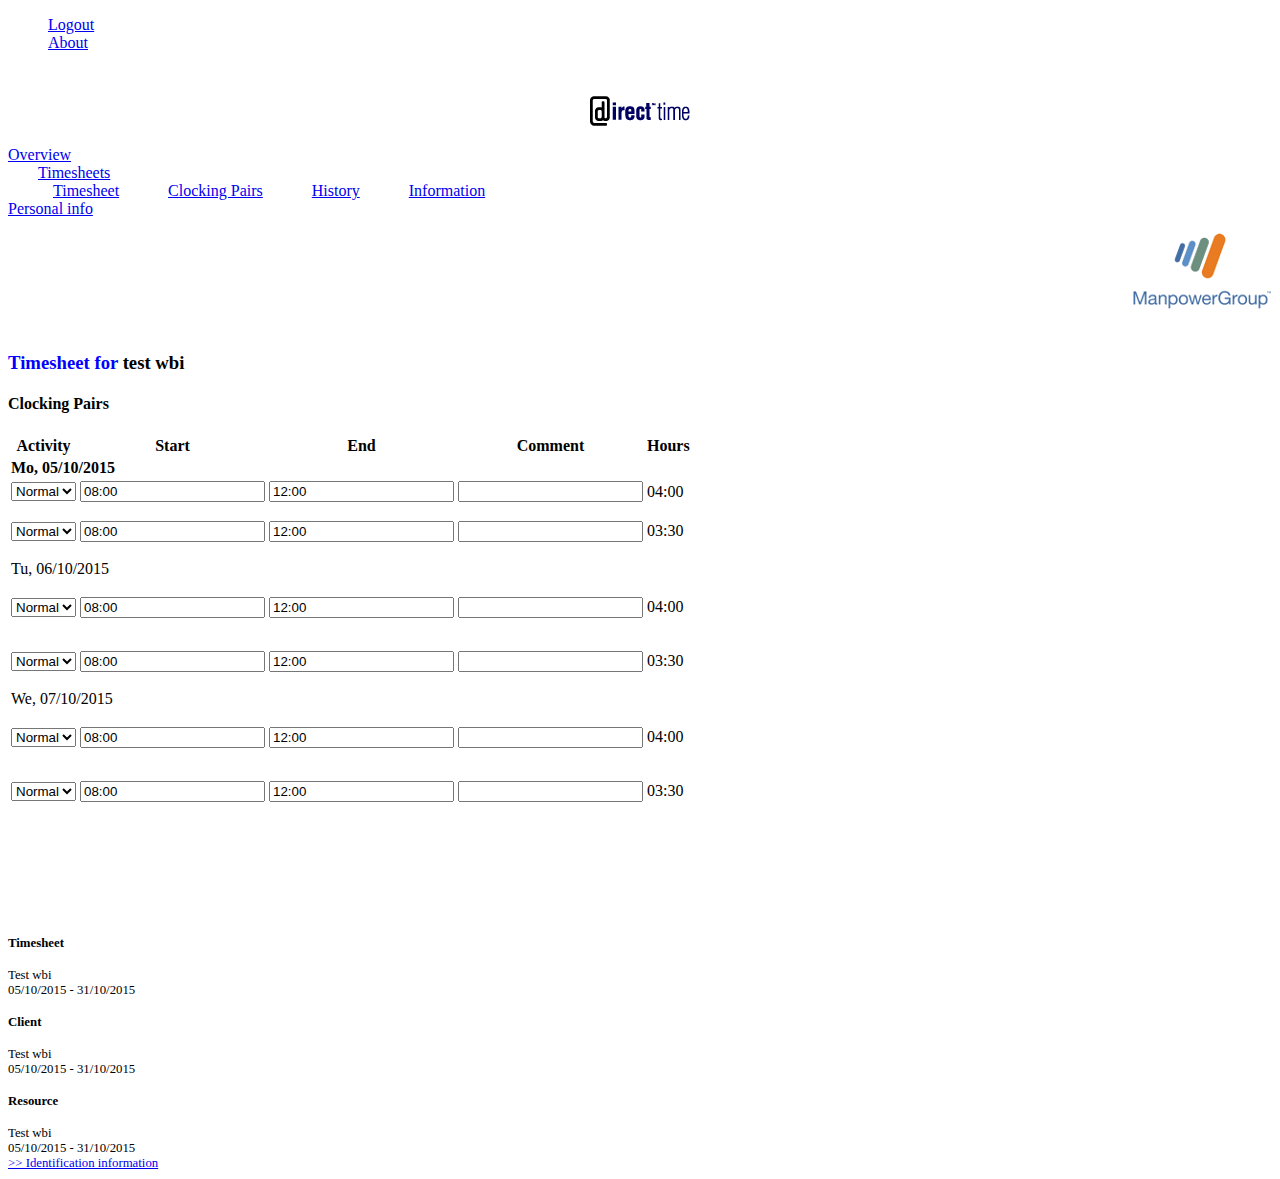
==== bootstraped.html @ 754e8a6f "Update 2015-11-13T15:11:05.784Z" ====
<!DOCTYPE html>
<html lang="en">
<head>
    <meta charset="UTF-8">
    <title>Directtime (Bootstrap)</title>
    <link rel="stylesheet" href="/assets/css/bootstrap-version.min.css">
</head>
<body>
    <div class="container-fluid">
        <aside class="col-md-2">
            <div class="row">
                    <div class="header-list">
                        <ul>
                            <li class="col-xs-6"><a href="#">Logout</a></li>
                            <li class="col-xs-6"><a href="#">About</a></li>
                        </ul>
                    </div>

                    <div class="logo">
                        <img src="assets/images/directtime-logo.gif" alt="">
                    </div>
            </div>

            <div class="row">
                    <div class="list-group list-group-root well">
                        <a href="#" class="list-group-item">Overview</a>
                        <div class="list-group">
                            <a href="#" class="list-group-item"><span class="caret"></span> Timesheets</a>
                            <div class="list-group">
                                <a href="#" class="list-group-item"> Timesheet</a>
                                <a href="#" class="list-group-item active"> Clocking Pairs</a>
                                <a href="#" class="list-group-item"> History</a>
                                <a href="#" class="list-group-item"> Information</a>
                            </div>
                        </div>
                        <a href="#" class="list-group-item">Personal info</a>
                    </div>
            </div>
        </aside>

        <article class="col-md-9">
            <div class="row company-logo">
                <img src="assets/images/manpower-logo.gif" alt="">
            </div>

            <div class="row">
                <div class="col-md-10">
                    <h3><span class="timesheet">Timesheet for</span> test wbi</h3>

                    <h4>Clocking Pairs</h4>

                    <table class="table table-condensed table-hover clocking">
                        <thead>
                            <tr>
                                <th>Activity</th>
                                <th>Start</th>
                                <th>End</th>
                                <th>Comment</th>
                                <th>Hours</th>
                                <th></th>
                                <th></th>
                                <th></th>
                            </tr>
                        </thead>
                        <tbody>
                            <tr>
                                <td colspan="8"> <strong>Mo, 05/10/2015</strong> </td>
                            </tr>
                            <tr>
                                <td>
                                    <select type="text" class="form-control">
                                        <option value="">Normal</option>
                                        <option value="">Fairie</option>
                                    </select>
                                </td>

                                <td> <input type="text" class="form-control" value="08:00"> </td>

                                <td> <input type="text" class="form-control" value="12:00"> </td>

                                <td> <input type="text" class="form-control"> </td>

                                <td> 04:00 </td>

                                <td>
                                    <span class="glyphicon glyphicon-trash"></span>
                                </td>

                                <td></td>

                                <td></td>
                            </tr>
                            <tr>
                                <td>
                                    <select type="text" class="form-control">
                                        <option value="">Normal</option>
                                        <option value="">Fairie</option>
                                    </select>
                                </td>

                                <td>
                                    <input type="text" class="form-control" value="08:00">
                                </td>

                                <td>
                                    <input type="text" class="form-control" value="12:00">
                                </td>

                                <td>
                                    <input type="text" class="form-control">
                                </td>

                                <td>
                                    <p>03:30</p>
                                </td>

                                <td>
                                    <span class="glyphicon glyphicon-trash"></span>
                                </td>

                                <td></td>

                                <td>
                                    <span class="glyphicon glyphicon-menu-hamburger"></span>
                                </td>
                            </tr>
                            <tr>
                                <td colspan="8">  <label>Tu, 06/10/2015</label> </td>
                            </tr>
                            <tr>
                                <td>
                                    <select type="text" class="form-control">
                                        <option value="">Normal</option>
                                        <option value="">Fairie</option>
                                    </select>
                                </td>

                                <td>
                                    <input type="text" class="form-control" value="08:00">
                                </td>

                                <td>
                                    <input type="text" class="form-control" value="12:00">
                                </td>

                                <td>
                                    <input type="text" class="form-control">
                                </td>

                                <td>
                                    <p>04:00</p>
                                </td>

                                <td>
                                    <span class="glyphicon glyphicon-trash"></span>
                                </td>

                                <td></td>

                                <td></td>
                            </tr>
                            <tr>
                                <td>
                                    <select type="text" class="form-control">
                                        <option value="">Normal</option>
                                        <option value="">Fairie</option>
                                    </select>
                                </td>

                                <td>
                                    <input type="text" class="form-control" value="08:00">
                                </td>

                                <td>
                                    <input type="text" class="form-control" value="12:00">
                                </td>

                                <td>
                                    <input type="text" class="form-control">
                                </td>

                                <td>
                                    <p>03:30</p>
                                </td>

                                <td>
                                    <span class="glyphicon glyphicon-trash"></span>
                                </td>

                                <td></td>

                                <td>
                                    <span class="glyphicon glyphicon-menu-hamburger"></span>
                                </td>
                            </tr>

                            <tr>
                                <td colspan="8">
                                    <label>We, 07/10/2015</label>
                                </td>
                            </tr>

                            <tr>
                                <td>
                                    <select type="text" class="form-control">
                                        <option value="">Normal</option>
                                        <option value="">Fairie</option>
                                    </select>
                                </td>
                                <td>
                                    <input type="text" class="form-control" value="08:00">
                                </td>
                                <td>
                                    <input type="text" class="form-control" value="12:00">
                                </td>
                                <td>
                                    <input type="text" class="form-control">
                                </td>
                                <td>
                                    <p>04:00</p>
                                </td>
                                <td>
                                    <span class="glyphicon glyphicon-trash"></span>
                                </td>

                                <td></td>

                                <td></td>
                            </tr>

                            <tr>
                                <td>
                                    <select type="text" class="form-control">
                                        <option value="">Normal</option>
                                        <option value="">Fairie</option>
                                    </select>
                                </td>
                                <td>
                                    <input type="text" class="form-control" value="08:00">
                                </td>
                                <td>
                                    <input type="text" class="form-control" value="12:00">
                                </td>
                                <td>
                                    <input type="text" class="form-control">
                                </td>
                                <td>
                                    <p>03:30</p>
                                </td>

                                <td>
                                    <span class="glyphicon glyphicon-trash"></span>
                                </td>

                                <td></td>

                                <td>
                                    <span class="glyphicon glyphicon-menu-hamburger"></span>
                                </td>
                            </tr>
                        </tbody>
                    </table>
                </div>

                <div class="side-note col-md-2">
                    <h4> Timesheet </h4>
                    <p>
                        Test wbi <br>
                        05/10/2015 - 31/10/2015
                    </p>

                    <h4> Client </h4>
                    <p>
                        Test wbi <br>
                        05/10/2015 - 31/10/2015
                    </p>

                    <h4> Resource </h4>
                    <p>
                        Test wbi <br>
                        05/10/2015 - 31/10/2015
                    </p>

                    <a href="#"> >> Identification information </a>
                </div>
            </div>
        </article>
    </div>
</body>
</html>
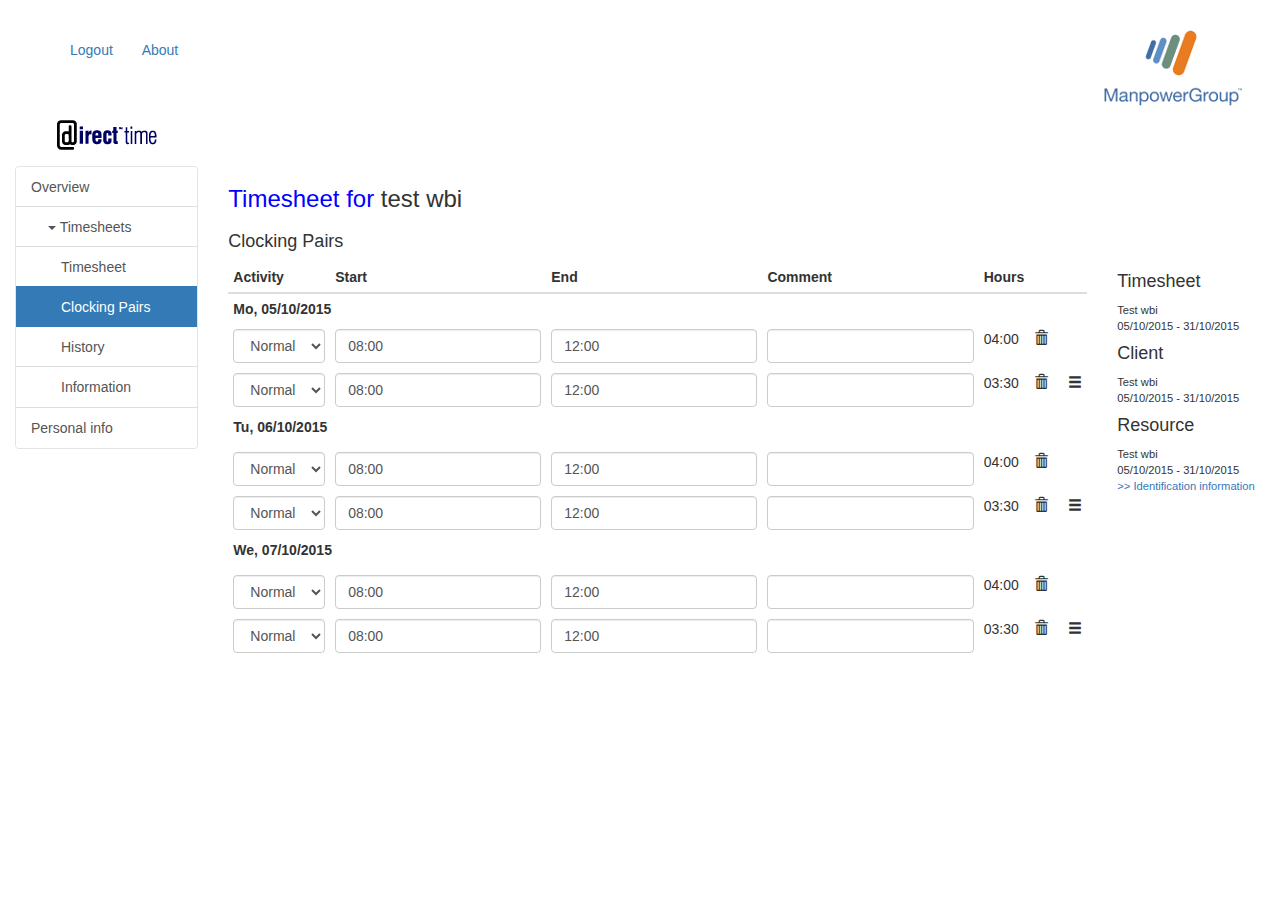
==== commit aed7f389: "Update 2015-11-16T11:52:35.298Z" ====
--- a/bootstraped.html
+++ b/bootstraped.html
@@ -3,288 +3,291 @@
 <head>
     <meta charset="UTF-8">
     <title>Directtime (Bootstrap)</title>
-    <link rel="stylesheet" href="/assets/css/bootstrap-version.min.css">
+    <link rel="stylesheet" href="assets/css/bootstrap-version.min.css">
 </head>
 <body>
-    <div class="container-fluid">
-        <aside class="col-md-2">
-            <div class="row">
-                    <div class="header-list">
-                        <ul>
-                            <li class="col-xs-6"><a href="#">Logout</a></li>
-                            <li class="col-xs-6"><a href="#">About</a></li>
-                        </ul>
+    <div class="container-fluid wrapper">
+        <div class="row">
+            <div class="col-md-2">
+                <div class="header-list">
+                    <ul>
+                        <li class="col-xs-6"><a href="#">Logout</a></li>
+                        <li class="col-xs-6"><a href="#">About</a></li>
+                    </ul>
+                </div>
+
+                <div class="logo">
+                    <img src="assets/images/directtime-logo.gif" alt="">
+                </div>
+            </div>
+
+            <div class="col-md-2 col-md-offset-8 logo text-center">
+                <img src="assets/images/manpower-logo.gif" alt="">
+            </div>
+        </div>
+
+        <div class="row main-content">
+            <div class="col-md-2 menu">
+                <div class="list-group list-group-root well">
+                    <a href="#" class="list-group-item">Overview</a>
+                    <div class="list-group">
+                        <a href="#" class="list-group-item"><span class="caret"></span> Timesheets</a>
+                        <div class="list-group">
+                            <a href="#" class="list-group-item"> Timesheet</a>
+                            <a href="#" class="list-group-item active"> Clocking Pairs</a>
+                            <a href="#" class="list-group-item"> History</a>
+                            <a href="#" class="list-group-item"> Information</a>
+                        </div>
                     </div>
-
-                    <div class="logo">
-                        <img src="assets/images/directtime-logo.gif" alt="">
+                    <a href="#" class="list-group-item">Personal info</a>
+                </div>
+            </div>
+
+            <div class="col-md-10 content">
+                <div class="row">
+                    <h3 class="col-md-12"><span class="timesheet">Timesheet for</span> test wbi</h3>
+                    <h4 class="col-md-12">Clocking Pairs</h4>
+                </div>
+
+                <div class="row">
+                    <div class="col-md-10">
+                        <table class="table table-condensed table-hover clocking">
+                            <thead>
+                                <tr>
+                                    <th>Activity</th>
+                                    <th>Start</th>
+                                    <th>End</th>
+                                    <th>Comment</th>
+                                    <th>Hours</th>
+                                    <th></th>
+                                    <th></th>
+                                    <th></th>
+                                </tr>
+                            </thead>
+                            <tbody>
+                                <tr>
+                                    <td colspan="8"> <strong>Mo, 05/10/2015</strong> </td>
+                                </tr>
+                                <tr>
+                                    <td>
+                                        <select type="text" class="form-control">
+                                            <option value="">Normal</option>
+                                            <option value="">Fairie</option>
+                                        </select>
+                                    </td>
+
+                                    <td> <input type="text" class="form-control" value="08:00"> </td>
+
+                                    <td> <input type="text" class="form-control" value="12:00"> </td>
+
+                                    <td> <input type="text" class="form-control"> </td>
+
+                                    <td> 04:00 </td>
+
+                                    <td>
+                                        <span class="glyphicon glyphicon-trash"></span>
+                                    </td>
+
+                                    <td></td>
+
+                                    <td></td>
+                                </tr>
+                                <tr>
+                                    <td>
+                                        <select type="text" class="form-control">
+                                            <option value="">Normal</option>
+                                            <option value="">Fairie</option>
+                                        </select>
+                                    </td>
+
+                                    <td>
+                                        <input type="text" class="form-control" value="08:00">
+                                    </td>
+
+                                    <td>
+                                        <input type="text" class="form-control" value="12:00">
+                                    </td>
+
+                                    <td>
+                                        <input type="text" class="form-control">
+                                    </td>
+
+                                    <td>
+                                        <p>03:30</p>
+                                    </td>
+
+                                    <td>
+                                        <span class="glyphicon glyphicon-trash"></span>
+                                    </td>
+
+                                    <td></td>
+
+                                    <td>
+                                        <span class="glyphicon glyphicon-menu-hamburger"></span>
+                                    </td>
+                                </tr>
+                                <tr>
+                                    <td colspan="8">  <label>Tu, 06/10/2015</label> </td>
+                                </tr>
+                                <tr>
+                                    <td>
+                                        <select type="text" class="form-control">
+                                            <option value="">Normal</option>
+                                            <option value="">Fairie</option>
+                                        </select>
+                                    </td>
+
+                                    <td>
+                                        <input type="text" class="form-control" value="08:00">
+                                    </td>
+
+                                    <td>
+                                        <input type="text" class="form-control" value="12:00">
+                                    </td>
+
+                                    <td>
+                                        <input type="text" class="form-control">
+                                    </td>
+
+                                    <td>
+                                        <p>04:00</p>
+                                    </td>
+
+                                    <td>
+                                        <span class="glyphicon glyphicon-trash"></span>
+                                    </td>
+
+                                    <td></td>
+
+                                    <td></td>
+                                </tr>
+                                <tr>
+                                    <td>
+                                        <select type="text" class="form-control">
+                                            <option value="">Normal</option>
+                                            <option value="">Fairie</option>
+                                        </select>
+                                    </td>
+
+                                    <td>
+                                        <input type="text" class="form-control" value="08:00">
+                                    </td>
+
+                                    <td>
+                                        <input type="text" class="form-control" value="12:00">
+                                    </td>
+
+                                    <td>
+                                        <input type="text" class="form-control">
+                                    </td>
+
+                                    <td>
+                                        <p>03:30</p>
+                                    </td>
+
+                                    <td>
+                                        <span class="glyphicon glyphicon-trash"></span>
+                                    </td>
+
+                                    <td></td>
+
+                                    <td>
+                                        <span class="glyphicon glyphicon-menu-hamburger"></span>
+                                    </td>
+                                </tr>
+
+                                <tr>
+                                    <td colspan="8">
+                                        <label>We, 07/10/2015</label>
+                                    </td>
+                                </tr>
+
+                                <tr>
+                                    <td>
+                                        <select type="text" class="form-control">
+                                            <option value="">Normal</option>
+                                            <option value="">Fairie</option>
+                                        </select>
+                                    </td>
+                                    <td>
+                                        <input type="text" class="form-control" value="08:00">
+                                    </td>
+                                    <td>
+                                        <input type="text" class="form-control" value="12:00">
+                                    </td>
+                                    <td>
+                                        <input type="text" class="form-control">
+                                    </td>
+                                    <td>
+                                        <p>04:00</p>
+                                    </td>
+                                    <td>
+                                        <span class="glyphicon glyphicon-trash"></span>
+                                    </td>
+
+                                    <td></td>
+
+                                    <td></td>
+                                </tr>
+
+                                <tr>
+                                    <td>
+                                        <select type="text" class="form-control">
+                                            <option value="">Normal</option>
+                                            <option value="">Fairie</option>
+                                        </select>
+                                    </td>
+                                    <td>
+                                        <input type="text" class="form-control" value="08:00">
+                                    </td>
+                                    <td>
+                                        <input type="text" class="form-control" value="12:00">
+                                    </td>
+                                    <td>
+                                        <input type="text" class="form-control">
+                                    </td>
+                                    <td>
+                                        <p>03:30</p>
+                                    </td>
+
+                                    <td>
+                                        <span class="glyphicon glyphicon-trash"></span>
+                                    </td>
+
+                                    <td></td>
+
+                                    <td>
+                                        <span class="glyphicon glyphicon-menu-hamburger"></span>
+                                    </td>
+                                </tr>
+                            </tbody>
+                        </table>
                     </div>
-            </div>
-
-            <div class="row">
-                    <div class="list-group list-group-root well">
-                        <a href="#" class="list-group-item">Overview</a>
-                        <div class="list-group">
-                            <a href="#" class="list-group-item"><span class="caret"></span> Timesheets</a>
-                            <div class="list-group">
-                                <a href="#" class="list-group-item"> Timesheet</a>
-                                <a href="#" class="list-group-item active"> Clocking Pairs</a>
-                                <a href="#" class="list-group-item"> History</a>
-                                <a href="#" class="list-group-item"> Information</a>
-                            </div>
-                        </div>
-                        <a href="#" class="list-group-item">Personal info</a>
+
+                    <div class="side-note col-md-2">
+                        <h4> Timesheet </h4>
+                        <p>
+                            Test wbi <br>
+                            05/10/2015 - 31/10/2015
+                        </p>
+
+                        <h4> Client </h4>
+                        <p>
+                            Test wbi <br>
+                            05/10/2015 - 31/10/2015
+                        </p>
+
+                        <h4> Resource </h4>
+                        <p>
+                            Test wbi <br>
+                            05/10/2015 - 31/10/2015
+                        </p>
+
+                        <a href="#"> >> Identification information </a>
                     </div>
-            </div>
-        </aside>
-
-        <article class="col-md-9">
-            <div class="row company-logo">
-                <img src="assets/images/manpower-logo.gif" alt="">
-            </div>
-
-            <div class="row">
-                <div class="col-md-10">
-                    <h3><span class="timesheet">Timesheet for</span> test wbi</h3>
-
-                    <h4>Clocking Pairs</h4>
-
-                    <table class="table table-condensed table-hover clocking">
-                        <thead>
-                            <tr>
-                                <th>Activity</th>
-                                <th>Start</th>
-                                <th>End</th>
-                                <th>Comment</th>
-                                <th>Hours</th>
-                                <th></th>
-                                <th></th>
-                                <th></th>
-                            </tr>
-                        </thead>
-                        <tbody>
-                            <tr>
-                                <td colspan="8"> <strong>Mo, 05/10/2015</strong> </td>
-                            </tr>
-                            <tr>
-                                <td>
-                                    <select type="text" class="form-control">
-                                        <option value="">Normal</option>
-                                        <option value="">Fairie</option>
-                                    </select>
-                                </td>
-
-                                <td> <input type="text" class="form-control" value="08:00"> </td>
-
-                                <td> <input type="text" class="form-control" value="12:00"> </td>
-
-                                <td> <input type="text" class="form-control"> </td>
-
-                                <td> 04:00 </td>
-
-                                <td>
-                                    <span class="glyphicon glyphicon-trash"></span>
-                                </td>
-
-                                <td></td>
-
-                                <td></td>
-                            </tr>
-                            <tr>
-                                <td>
-                                    <select type="text" class="form-control">
-                                        <option value="">Normal</option>
-                                        <option value="">Fairie</option>
-                                    </select>
-                                </td>
-
-                                <td>
-                                    <input type="text" class="form-control" value="08:00">
-                                </td>
-
-                                <td>
-                                    <input type="text" class="form-control" value="12:00">
-                                </td>
-
-                                <td>
-                                    <input type="text" class="form-control">
-                                </td>
-
-                                <td>
-                                    <p>03:30</p>
-                                </td>
-
-                                <td>
-                                    <span class="glyphicon glyphicon-trash"></span>
-                                </td>
-
-                                <td></td>
-
-                                <td>
-                                    <span class="glyphicon glyphicon-menu-hamburger"></span>
-                                </td>
-                            </tr>
-                            <tr>
-                                <td colspan="8">  <label>Tu, 06/10/2015</label> </td>
-                            </tr>
-                            <tr>
-                                <td>
-                                    <select type="text" class="form-control">
-                                        <option value="">Normal</option>
-                                        <option value="">Fairie</option>
-                                    </select>
-                                </td>
-
-                                <td>
-                                    <input type="text" class="form-control" value="08:00">
-                                </td>
-
-                                <td>
-                                    <input type="text" class="form-control" value="12:00">
-                                </td>
-
-                                <td>
-                                    <input type="text" class="form-control">
-                                </td>
-
-                                <td>
-                                    <p>04:00</p>
-                                </td>
-
-                                <td>
-                                    <span class="glyphicon glyphicon-trash"></span>
-                                </td>
-
-                                <td></td>
-
-                                <td></td>
-                            </tr>
-                            <tr>
-                                <td>
-                                    <select type="text" class="form-control">
-                                        <option value="">Normal</option>
-                                        <option value="">Fairie</option>
-                                    </select>
-                                </td>
-
-                                <td>
-                                    <input type="text" class="form-control" value="08:00">
-                                </td>
-
-                                <td>
-                                    <input type="text" class="form-control" value="12:00">
-                                </td>
-
-                                <td>
-                                    <input type="text" class="form-control">
-                                </td>
-
-                                <td>
-                                    <p>03:30</p>
-                                </td>
-
-                                <td>
-                                    <span class="glyphicon glyphicon-trash"></span>
-                                </td>
-
-                                <td></td>
-
-                                <td>
-                                    <span class="glyphicon glyphicon-menu-hamburger"></span>
-                                </td>
-                            </tr>
-
-                            <tr>
-                                <td colspan="8">
-                                    <label>We, 07/10/2015</label>
-                                </td>
-                            </tr>
-
-                            <tr>
-                                <td>
-                                    <select type="text" class="form-control">
-                                        <option value="">Normal</option>
-                                        <option value="">Fairie</option>
-                                    </select>
-                                </td>
-                                <td>
-                                    <input type="text" class="form-control" value="08:00">
-                                </td>
-                                <td>
-                                    <input type="text" class="form-control" value="12:00">
-                                </td>
-                                <td>
-                                    <input type="text" class="form-control">
-                                </td>
-                                <td>
-                                    <p>04:00</p>
-                                </td>
-                                <td>
-                                    <span class="glyphicon glyphicon-trash"></span>
-                                </td>
-
-                                <td></td>
-
-                                <td></td>
-                            </tr>
-
-                            <tr>
-                                <td>
-                                    <select type="text" class="form-control">
-                                        <option value="">Normal</option>
-                                        <option value="">Fairie</option>
-                                    </select>
-                                </td>
-                                <td>
-                                    <input type="text" class="form-control" value="08:00">
-                                </td>
-                                <td>
-                                    <input type="text" class="form-control" value="12:00">
-                                </td>
-                                <td>
-                                    <input type="text" class="form-control">
-                                </td>
-                                <td>
-                                    <p>03:30</p>
-                                </td>
-
-                                <td>
-                                    <span class="glyphicon glyphicon-trash"></span>
-                                </td>
-
-                                <td></td>
-
-                                <td>
-                                    <span class="glyphicon glyphicon-menu-hamburger"></span>
-                                </td>
-                            </tr>
-                        </tbody>
-                    </table>
-                </div>
-
-                <div class="side-note col-md-2">
-                    <h4> Timesheet </h4>
-                    <p>
-                        Test wbi <br>
-                        05/10/2015 - 31/10/2015
-                    </p>
-
-                    <h4> Client </h4>
-                    <p>
-                        Test wbi <br>
-                        05/10/2015 - 31/10/2015
-                    </p>
-
-                    <h4> Resource </h4>
-                    <p>
-                        Test wbi <br>
-                        05/10/2015 - 31/10/2015
-                    </p>
-
-                    <a href="#"> >> Identification information </a>
-                </div>
-            </div>
-        </article>
+                </div>
+            </div>
+        </div>
     </div>
 </body>
 </html>
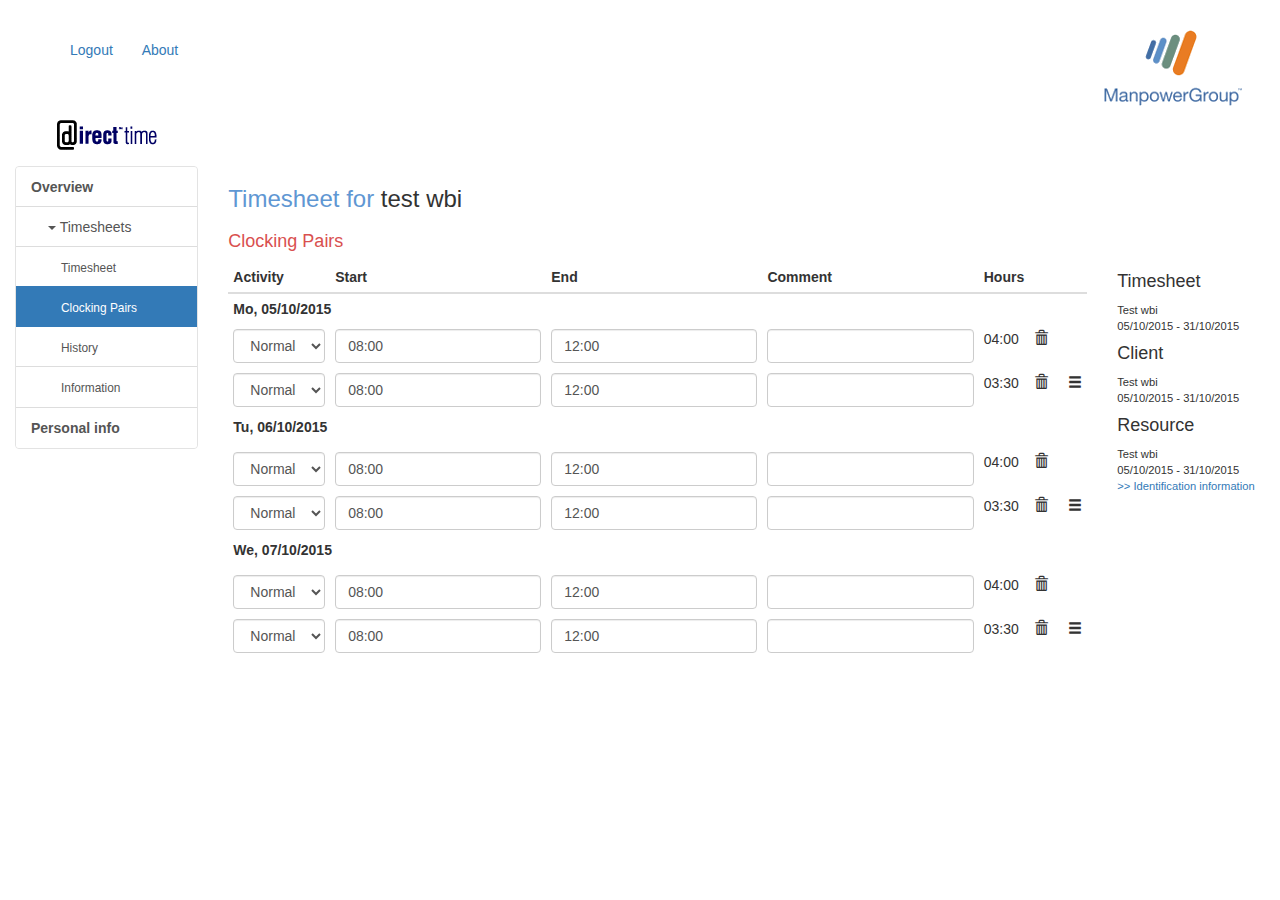
==== commit 77f17264: "Update 2015-11-16T13:40:50.775Z" ====
--- a/bootstraped.html
+++ b/bootstraped.html
@@ -29,24 +29,24 @@
         <div class="row main-content">
             <div class="col-md-2 menu">
                 <div class="list-group list-group-root well">
-                    <a href="#" class="list-group-item">Overview</a>
+                    <a href="#" class="list-group-item"><strong>Overview</strong></a>
                     <div class="list-group">
                         <a href="#" class="list-group-item"><span class="caret"></span> Timesheets</a>
                         <div class="list-group">
-                            <a href="#" class="list-group-item"> Timesheet</a>
-                            <a href="#" class="list-group-item active"> Clocking Pairs</a>
-                            <a href="#" class="list-group-item"> History</a>
-                            <a href="#" class="list-group-item"> Information</a>
+                            <a href="#" class="list-group-item"><small>Timesheet</small></a>
+                            <a href="#" class="list-group-item active"><small>Clocking Pairs</small></a>
+                            <a href="#" class="list-group-item"><small>History</small></a>
+                            <a href="#" class="list-group-item"><small>Information</small></a>
                         </div>
                     </div>
-                    <a href="#" class="list-group-item">Personal info</a>
+                    <a href="#" class="list-group-item"><strong>Personal info</strong></a>
                 </div>
             </div>
 
             <div class="col-md-10 content">
                 <div class="row">
                     <h3 class="col-md-12"><span class="timesheet">Timesheet for</span> test wbi</h3>
-                    <h4 class="col-md-12">Clocking Pairs</h4>
+                    <h4 class="col-md-12 menu-tilte">Clocking Pairs</h4>
                 </div>
 
                 <div class="row">
